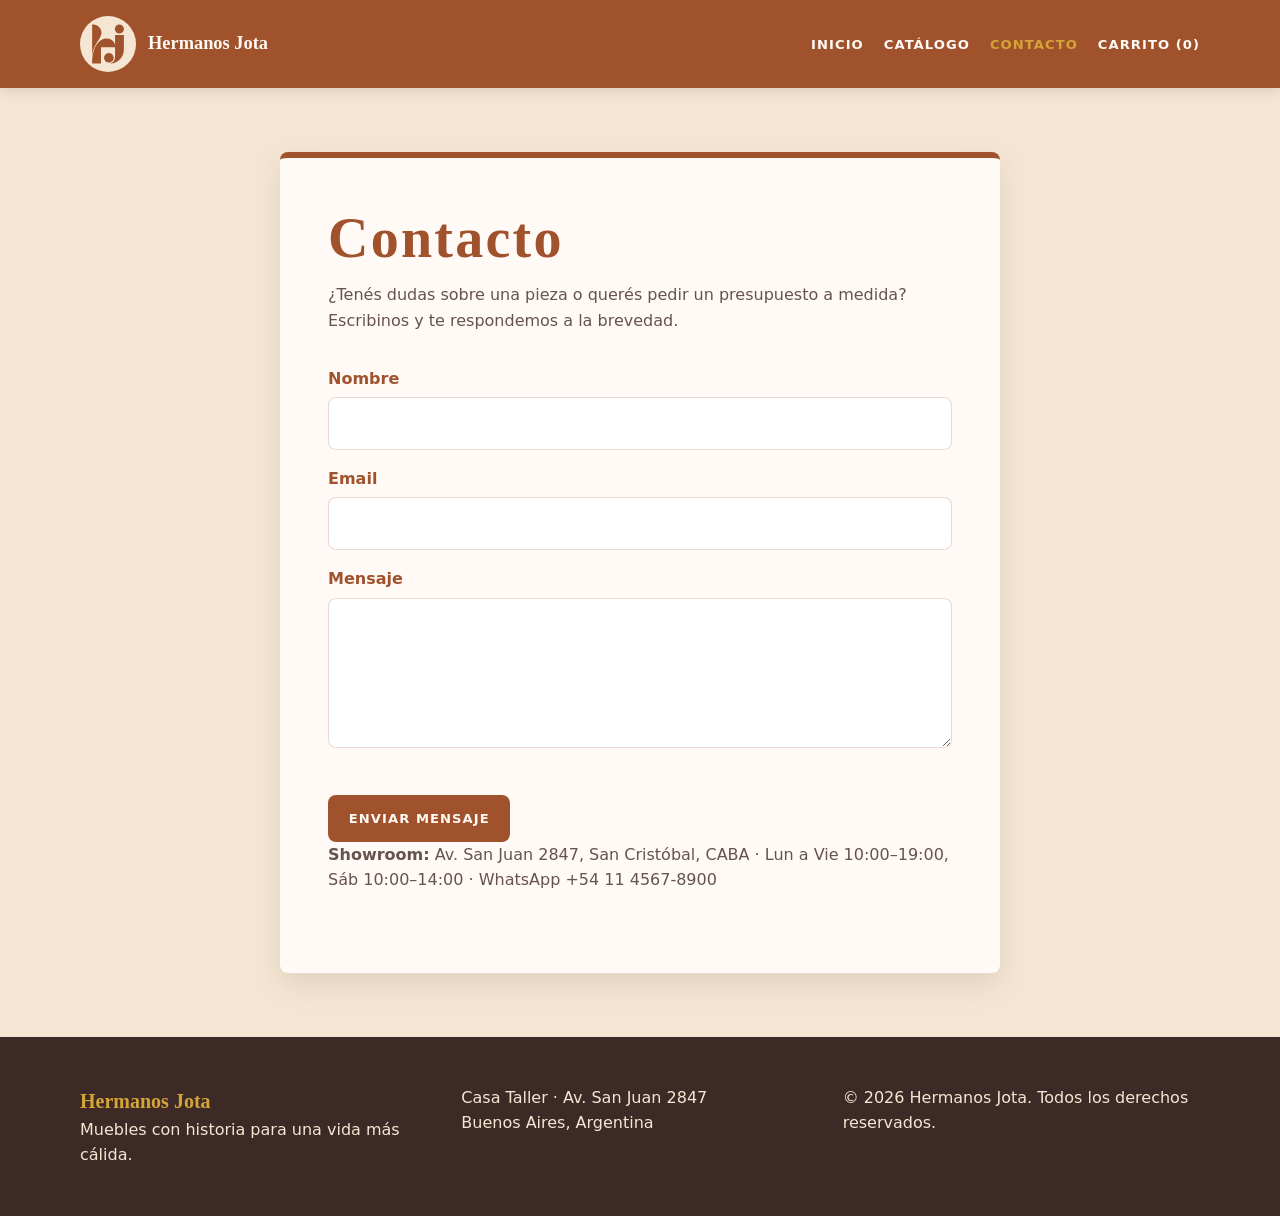
==== contacto.html @ 6245c806 "Pagina de contacto con validacion y logica de carrito" ====
<!DOCTYPE html>
<html lang="es">
<head>
    <meta charset="UTF-8">
    <meta name="viewport" content="width=device-width, initial-scale=1.0">
    <title>Contacto - Mueblería Hermanos Jota</title>
    <meta name="description" content="Contactate con Hermanos Jota para consultas, presupuestos a medida y visitas al showroom.">
    <link rel="stylesheet" href="estilos.css">
</head>
<body>
    <header>
        <div class="contenedor-encabezado">
            <a class="marca" href="./index.html" aria-label="Hermanos Jota, inicio">
                <img src="Kit-de-imágenes-HJota/logo.svg" alt="Logo de Hermanos Jota" width="72" height="72">
                <span>Hermanos Jota</span>
            </a>
            <nav aria-label="Navegación principal">
                <ul>
                    <li><a href="./index.html">Inicio</a></li>
                    <li><a href="./productos.html">Catálogo</a></li>
                    <li><a href="./contacto.html" aria-current="page">Contacto</a></li>
                    <li><a href="./producto.html" aria-label="Ver carrito">Carrito (<span id="contador-carrito">0</span>)</a></li>
                </ul>
            </nav>
        </div>
    </header>

    <main>
        <form id="formulario-contacto" class="formulario-contacto" novalidate>
            <h1>Contacto</h1>
            <p>¿Tenés dudas sobre una pieza o querés pedir un presupuesto a medida? Escribinos y te respondemos a la brevedad.</p>

            <label for="nombre">Nombre</label>
            <input type="text" id="nombre" name="nombre" autocomplete="name" required>
            <p id="error-nombre" role="alert"></p>

            <label for="email">Email</label>
            <input type="email" id="email" name="email" autocomplete="email" required>
            <p id="error-email" role="alert"></p>

            <label for="mensaje">Mensaje</label>
            <textarea id="mensaje" name="mensaje" required></textarea>
            <p id="error-mensaje" role="alert"></p>

            <button type="submit" id="boton-enviar">Enviar mensaje</button>

            <p id="mensaje-exito" role="status" aria-live="polite" hidden></p>

            <p>
                <strong>Showroom:</strong> Av. San Juan 2847, San Cristóbal, CABA ·
                Lun a Vie 10:00–19:00, Sáb 10:00–14:00 · WhatsApp +54 11 4567-8900
            </p>
        </form>
    </main>

    <footer>
        <div class="contenedor pie-contenido">
            <div>
                <p class="pie-marca">Hermanos Jota</p>
                <p>Muebles con historia para una vida más cálida.</p>
            </div>
            <div>
                <p>Casa Taller · Av. San Juan 2847</p>
                <p>Buenos Aires, Argentina</p>
            </div>
            <p>&copy; 2026 Hermanos Jota. Todos los derechos reservados.</p>
        </div>
    </footer>

    <script src="carrito.js" defer></script>
    <script src="contacto.js" defer></script>
</body>
</html>
---- estilos.css ----
:root {
    --siena: #A0522D;
    --salvia: #87A96B;
    --alabastro: #F5E6D3;
    --oro: #D4A437;
    --rosa: #C47A6D;
    --tinta: #3d2925;
    --tinta-suave: #66534d;
    --blanco: #fffaf5;
    --borde: rgba(160, 82, 45, 0.22);
    --sombra: 0 12px 28px rgba(61, 41, 37, 0.10);
    --radio: 8px;
}

/* ===== ESTILOS COMPARTIDOS POR TODAS LAS PÁGINAS ===== */

*,
*::before,
*::after {
    box-sizing: border-box;
}

html {
    scroll-behavior: smooth;
}

body {
    margin: 0;
    padding-top: 88px;
    background: var(--alabastro);
    color: var(--tinta);
    font-family: Inter, ui-sans-serif, system-ui, -apple-system, BlinkMacSystemFont, "Segoe UI", sans-serif;
    font-size: 1rem;
    line-height: 1.6;
}

img {
    display: block;
    max-width: 100%;
}

a {
    color: inherit;
}

a:focus-visible,
button:focus-visible,
input:focus-visible,
textarea:focus-visible {
    outline: 3px solid var(--oro);
    outline-offset: 3px;
}

.contenedor {
    width: min(1120px, calc(100% - 2rem));
    margin-inline: auto;
}

header {
    position: fixed;
    z-index: 10;
    inset: 0 0 auto;
    background: var(--siena);
    color: var(--blanco);
    box-shadow: 0 2px 12px rgba(61, 41, 37, 0.16);
}

.contenedor-encabezado {
    display: flex;
    align-items: center;
    justify-content: space-between;
    gap: 2rem;
    width: min(1120px, calc(100% - 2rem));
    min-height: 88px;
    margin-inline: auto;
    padding: 0.75rem 0;
}

.marca {
    display: inline-flex;
    align-items: center;
    flex-shrink: 0;
    gap: 0.75rem;
    color: var(--blanco);
    font-family: Georgia, "Times New Roman", serif;
    font-size: 1.15rem;
    font-weight: 700;
    text-decoration: none;
}

.marca img {
    width: 56px;
    height: 56px;
    background: var(--alabastro);
    border-radius: 50%;
}

nav ul {
    display: flex;
    flex-wrap: wrap;
    justify-content: flex-end;
    gap: 0.5rem 1.25rem;
    margin: 0;
    padding: 0;
    list-style: none;
}

nav a {
    color: var(--blanco);
    font-size: 0.82rem;
    font-weight: 700;
    letter-spacing: 0.08em;
    text-decoration: none;
    text-transform: uppercase;
}

nav a:hover,
nav a[aria-current="page"] {
    color: var(--oro);
}

main {
    min-height: calc(100vh - 88px);
}

h1,
h2,
h3 {
    margin-top: 0;
    color: var(--siena);
    font-family: Georgia, "Times New Roman", serif;
    line-height: 1.15;
}

h1,
h2 {
    letter-spacing: 0.04em;
}

p {
    margin: 0 0 1rem;
}

button,
input,
textarea {
    font: inherit;
}

button,
.boton,
.producto-enlace,
.enlace-catalogo {
    transition: background-color 160ms ease, color 160ms ease, border-color 160ms ease, transform 160ms ease;
}

button:hover,
.boton:hover,
.producto-enlace:hover,
.enlace-catalogo:hover {
    transform: translateY(-2px);
}

.eyebrow,
.producto-categoria {
    color: var(--salvia);
    font-size: 0.78rem;
    font-weight: 700;
    letter-spacing: 0.12em;
    text-transform: uppercase;
}

footer {
    padding: 3rem 0;
    background: var(--tinta);
    color: var(--alabastro);
}

.pie-contenido {
    display: grid;
    grid-template-columns: repeat(3, 1fr);
    gap: 1.5rem;
    align-items: start;
}

.pie-contenido p {
    margin: 0;
}

.pie-marca {
    color: var(--oro);
    font-family: Georgia, "Times New Roman", serif;
    font-size: 1.25rem;
    font-weight: 700;
}

/* ===== PARTICULAR DE index.html ===== */

.hero {
    display: grid;
    min-height: min(680px, calc(100vh - 88px));
    align-items: center;
    background:
        linear-gradient(90deg, rgba(245, 230, 211, 0.98) 0%, rgba(245, 230, 211, 0.80) 54%, rgba(245, 230, 211, 0.18) 100%),
        url("Kit-de-imágenes-HJota/Sofá Patagonia.png") center / cover;
}

.hero-contenido {
    padding-block: 5rem;
}

.hero h1 {
    max-width: 720px;
    margin-bottom: 1.25rem;
    color: var(--tinta);
    font-size: clamp(2.5rem, 6vw, 5rem);
}

.hero-descripcion {
    max-width: 600px;
    color: var(--tinta-suave);
    font-size: 1.15rem;
}

.hero-acciones {
    display: flex;
    flex-wrap: wrap;
    gap: 1rem;
    margin-top: 2rem;
}

.boton,
.producto-enlace,
.enlace-catalogo {
    display: inline-block;
    border: 2px solid transparent;
    border-radius: var(--radio);
    padding: 0.75rem 1.25rem;
    font-size: 0.82rem;
    font-weight: 700;
    letter-spacing: 0.08em;
    text-decoration: none;
    text-transform: uppercase;
}

.boton-principal {
    background: var(--siena);
    color: var(--blanco);
}

.boton-principal:hover {
    background: var(--tinta);
}

.boton-secundario {
    border-color: var(--siena);
    color: var(--siena);
}

.boton-secundario:hover {
    background: var(--siena);
    color: var(--blanco);
}

.destacados,
.catalogo {
    padding: 5rem 0;
}

.destacados h2,
.catalogo h1 {
    margin-bottom: 0.75rem;
    font-size: clamp(2rem, 4vw, 3.5rem);
}

.seccion-introduccion {
    max-width: 680px;
    color: var(--tinta-suave);
    font-size: 1.05rem;
}

.productos-destacados,
.productos-lista {
    display: grid;
    grid-template-columns: repeat(4, minmax(0, 1fr));
    gap: 1.25rem;
    margin-top: 2.5rem;
}

.enlace-catalogo {
    margin-top: 2rem;
    background: var(--salvia);
    color: var(--tinta);
}

/* ===== PARTICULAR DE productos.html ===== */

.buscador {
    max-width: 680px;
    margin: 2rem 0 0;
    padding: 1.25rem;
    border-left: 4px solid var(--salvia);
    background: rgba(255, 250, 245, 0.72);
}

.buscador label {
    display: block;
    margin-bottom: 0.5rem;
    color: var(--siena);
    font-weight: 700;
}

.buscador input {
    width: 100%;
    border: 1px solid var(--borde);
    border-radius: var(--radio);
    padding: 0.8rem 1rem;
    background: var(--blanco);
    color: var(--tinta);
}

#resultado-busqueda {
    min-height: 1.6em;
    margin: 0.5rem 0 0;
    color: var(--tinta-suave);
    font-size: 0.85rem;
}

.productos-lista {
    grid-template-columns: repeat(3, minmax(0, 1fr));
}

.producto-card {
    display: flex;
    flex-direction: column;
    overflow: hidden;
    border: 1px solid var(--borde);
    border-radius: var(--radio);
    background: var(--blanco);
    box-shadow: var(--sombra);
}

.producto-imagen {
    display: block;
    aspect-ratio: 4 / 3;
    overflow: hidden;
    background: var(--alabastro);
}

.producto-imagen img {
    width: 100%;
    height: 100%;
    object-fit: cover;
    transition: transform 220ms ease;
}

.producto-card:hover .producto-imagen img {
    transform: scale(1.03);
}

.producto-contenido {
    display: flex;
    flex: 1;
    flex-direction: column;
    align-items: flex-start;
    padding: 1.25rem;
}

.producto-contenido .producto-categoria {
    margin-bottom: 0.5rem;
}

.producto-contenido h3 {
    margin-bottom: 0.6rem;
    font-size: 1.35rem;
}

.producto-contenido h3 a {
    text-decoration: none;
}

.producto-contenido h3 a:hover {
    color: var(--rosa);
}

.producto-contenido > p:not(.producto-categoria) {
    color: var(--tinta-suave);
}

.producto-enlace {
    margin-top: auto;
    padding: 0;
    border: 0;
    color: var(--siena);
}

.producto-enlace:hover {
    color: var(--rosa);
}

.producto-contenido .producto-precio {
    margin-top: auto;
    margin-bottom: 0.85rem;
    color: var(--siena);
    font-size: 1.05rem;
    font-weight: 700;
}

.producto-contenido .producto-enlace {
    margin-top: 0;
}

.estado-carga {
    margin: 2.5rem 0 0;
    color: var(--tinta-suave);
    font-size: 0.82rem;
    font-weight: 700;
    letter-spacing: 0.08em;
    text-transform: uppercase;
}

.sin-resultados {
    grid-column: 1 / -1;
    margin: 0;
    padding: 2rem 1.25rem;
    border: 1px solid var(--borde);
    border-radius: var(--radio);
    background: rgba(255, 250, 245, 0.72);
    color: var(--tinta-suave);
}

.productos-lista {
    grid-template-columns: 1fr;
}

.productos-lista .producto-contenido > p:not(.producto-categoria):not(.producto-precio) {
    display: -webkit-box;
    overflow: hidden;
    -webkit-box-orient: vertical;
    -webkit-line-clamp: 4;
}

@media (min-width: 621px) {
    .productos-lista {
        grid-template-columns: repeat(2, minmax(0, 1fr));
    }
}

@media (min-width: 851px) {
    .productos-lista {
        grid-template-columns: repeat(3, minmax(0, 1fr));
    }
}

/* ===== PARTICULAR DE producto.html ===== */

main > article {
    width: min(960px, calc(100% - 2rem));
    margin: 0 auto 3rem;
    padding: 3rem;
    border-bottom: 1px solid var(--borde);
    background: rgba(255, 250, 245, 0.72);
}

main > article:first-child {
    padding-top: 4rem;
}

main > article h2 {
    margin-bottom: 1.5rem;
    font-size: clamp(2rem, 4vw, 3rem);
}

main > article > img {
    width: 100%;
    max-height: 520px;
    margin-bottom: 1.5rem;
    object-fit: contain;
    background: var(--alabastro);
}

.descripcion {
    max-width: 760px;
    color: var(--tinta-suave);
    font-size: 1.08rem;
}

main > article table {
    width: 100%;
    margin: 1.5rem 0;
    border-collapse: collapse;
    background: var(--blanco);
}

main > article th,
main > article td {
    padding: 0.85rem 1rem;
    border-bottom: 1px solid var(--borde);
    text-align: left;
    vertical-align: top;
}

main > article th {
    width: 32%;
    color: var(--siena);
    font-weight: 700;
}

main > article button,
.formulario-contacto button {
    border: 0;
    border-radius: var(--radio);
    padding: 0.8rem 1.3rem;
    background: var(--siena);
    color: var(--blanco);
    cursor: pointer;
    font-size: 0.82rem;
    font-weight: 700;
    letter-spacing: 0.08em;
    text-transform: uppercase;
}

main > article button:hover,
.formulario-contacto button:hover {
    background: var(--tinta);
}

/* ===== PARTICULAR DE contacto.html ===== */

.formulario-contacto {
    width: min(720px, calc(100% - 2rem));
    margin: 4rem auto;
    padding: clamp(1.5rem, 5vw, 3rem);
    border-top: 6px solid var(--siena);
    border-radius: var(--radio);
    background: var(--blanco);
    box-shadow: var(--sombra);
}

.formulario-contacto h1 {
    margin-bottom: 0.75rem;
    font-size: clamp(2.2rem, 5vw, 3.5rem);
}

.formulario-contacto > p {
    margin-bottom: 2rem;
    color: var(--tinta-suave);
}

.formulario-contacto label {
    display: block;
    margin: 1rem 0 0.35rem;
    color: var(--siena);
    font-weight: 700;
}

.formulario-contacto input,
.formulario-contacto textarea {
    width: 100%;
    border: 1px solid var(--borde);
    border-radius: var(--radio);
    padding: 0.8rem 1rem;
    background: #fff;
    color: var(--tinta);
}

.formulario-contacto textarea {
    min-height: 150px;
    resize: vertical;
}

.formulario-contacto button {
    margin-top: 1.5rem;
}

/* ===== AJUSTES RESPONSIVE COMPARTIDOS ===== */

@media (max-width: 850px) {
    .productos-destacados,
    .productos-lista {
        grid-template-columns: repeat(2, minmax(0, 1fr));
    }

    .pie-contenido {
        grid-template-columns: 1fr 1fr;
    }

    .pie-contenido > :last-child {
        grid-column: 1 / -1;
    }
}

@media (max-width: 620px) {
    body {
        padding-top: 132px;
    }

    header {
        position: relative;
        margin-top: -132px;
    }

    .contenedor-encabezado {
        min-height: 132px;
        align-items: flex-start;
        flex-direction: column;
        gap: 0.5rem;
        padding-block: 0.65rem;
    }

    nav ul {
        justify-content: flex-start;
        gap: 0.45rem 0.9rem;
    }

    .hero {
        min-height: auto;
        background:
            linear-gradient(rgba(245, 230, 211, 0.88), rgba(245, 230, 211, 0.88)),
            url("Kit-de-imágenes-HJota/Sofá Patagonia.png") center / cover;
    }

    .hero-contenido,
    .destacados,
    .catalogo {
        padding-block: 3rem;
    }

    .hero h1 {
        font-size: clamp(2.35rem, 12vw, 3.5rem);
    }

    .productos-destacados,
    .productos-lista,
    .pie-contenido {
        grid-template-columns: 1fr;
    }

    .pie-contenido > :last-child {
        grid-column: auto;
    }

    main > article {
        width: 100%;
        margin-bottom: 1rem;
        padding: 2rem 1rem;
    }

    main > article table {
        display: block;
        overflow-x: auto;
        white-space: normal;
    }

    main > article th,
    main > article td {
        min-width: 150px;
    }

    .formulario-contacto {
        width: calc(100% - 2rem);
        margin-block: 2rem;
    }
}

@media (prefers-reduced-motion: reduce) {
    html {
        scroll-behavior: auto;
    }

    *,
    *::before,
    *::after {
        transition-duration: 0.01ms !important;
    }
}
/* ---- Contacto (validacion) ---- */
.formulario-contacto p[role="alert"] {
    margin: 0.25rem 0 1rem;
    color: #b3261e;
    font-size: 0.85rem;
    font-weight: 700;
}

#mensaje-exito {
    margin: 1.5rem 0 0;
    padding: 1rem 1.25rem;
    border-left: 4px solid var(--salvia);
    background: rgba(135, 169, 107, 0.12);
    color: var(--tinta);
    font-weight: 700;
}

#boton-enviar[disabled] {
    opacity: 0.6;
    cursor: not-allowed;
}
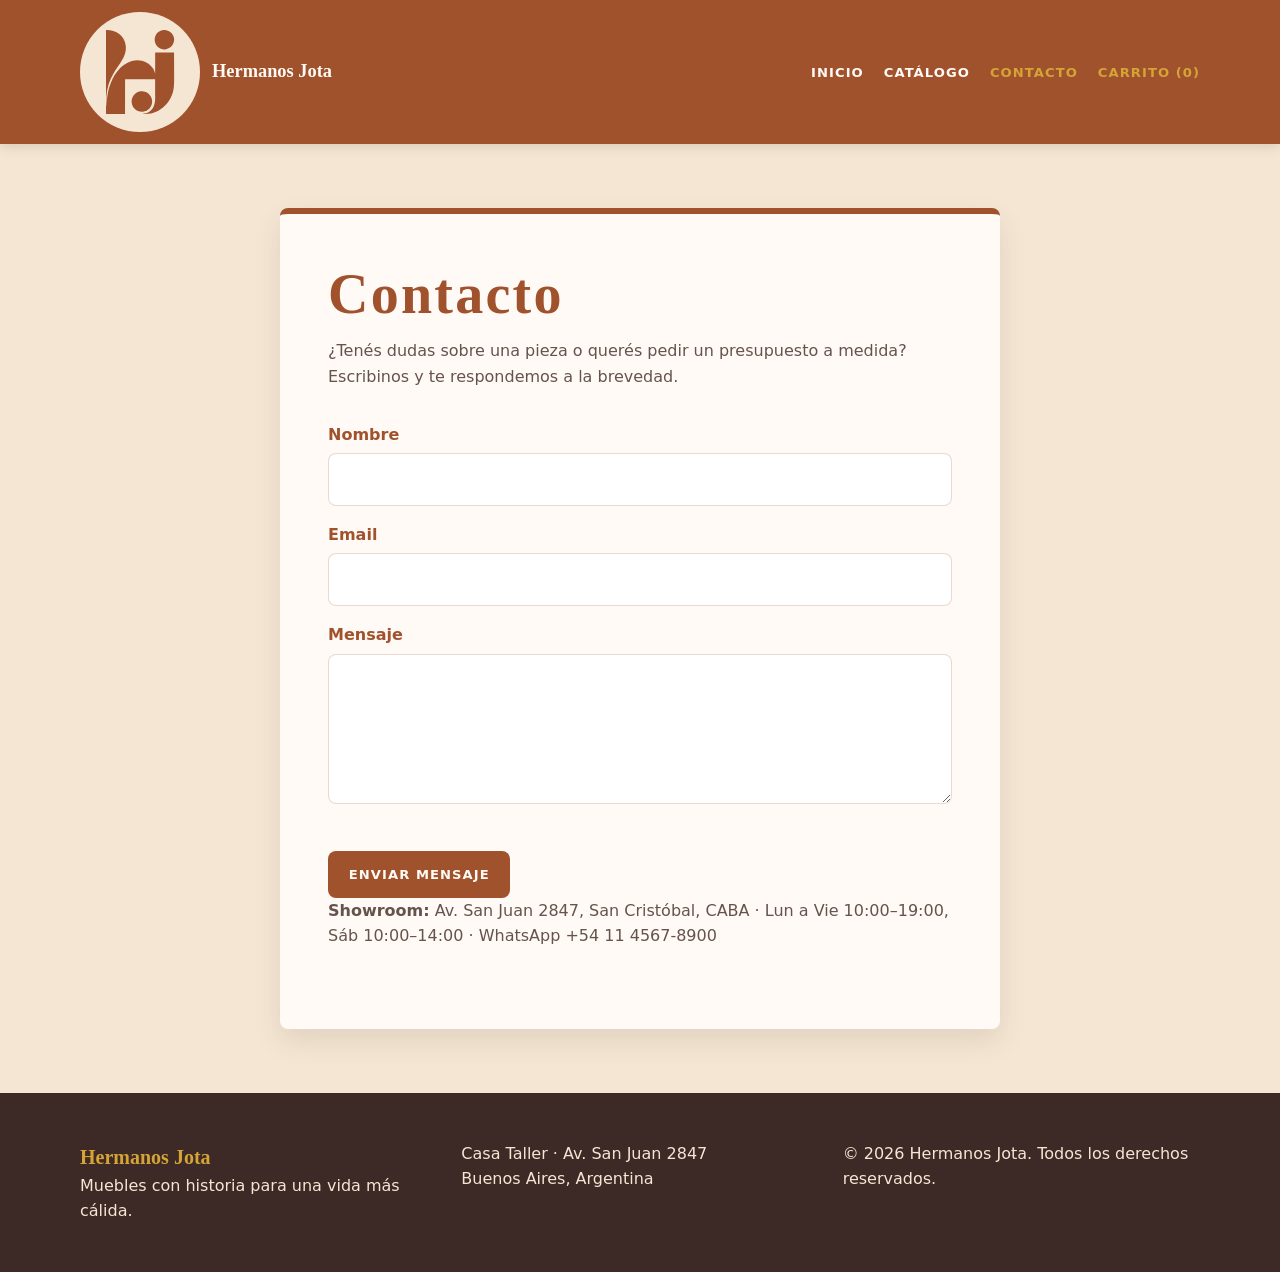
==== commit 053da63f: "Actualización del carrito de compras - unificada la lógica del carrito. - se implementa un menú late" ====
--- a/contacto.html
+++ b/contacto.html
@@ -19,7 +19,7 @@
                     <li><a href="./index.html">Inicio</a></li>
                     <li><a href="./productos.html">Catálogo</a></li>
                     <li><a href="./contacto.html" aria-current="page">Contacto</a></li>
-                    <li><a href="./producto.html" aria-label="Ver carrito">Carrito (<span id="contador-carrito">0</span>)</a></li>
+                    <li><button class="carrito-indicador" id="abrir-carrito" type="button" aria-controls="panel-carrito">Carrito (<span id="contador-carrito">0</span>)</button></li>
                 </ul>
             </nav>
         </div>
@@ -67,6 +67,19 @@
         </div>
     </footer>
 
+    <div class="fondo-carrito" id="fondo-carrito"></div>
+    <aside class="panel-carrito" id="panel-carrito" aria-labelledby="titulo-carrito" aria-hidden="true">
+        <div class="panel-carrito-encabezado">
+            <div>
+                <p class="eyebrow">Tu selección</p>
+                <h2 id="titulo-carrito">Carrito</h2>
+            </div>
+            <button class="cerrar-carrito" id="cerrar-carrito" type="button" aria-label="Cerrar carrito">&times;</button>
+        </div>
+        <p class="carrito-vacio" id="carrito-vacio">Su carrito está vacío.</p>
+        <div class="lista-carrito" id="lista-carrito"></div>
+    </aside>
+    <script src="productos-data.js"></script>
     <script src="carrito.js" defer></script>
     <script src="contacto.js" defer></script>
 </body>
--- a/estilos.css
+++ b/estilos.css
@@ -26,7 +26,7 @@
 
 body {
     margin: 0;
-    padding-top: 88px;
+    padding-top: 144px;
     background: var(--alabastro);
     color: var(--tinta);
     font-family: Inter, ui-sans-serif, system-ui, -apple-system, BlinkMacSystemFont, "Segoe UI", sans-serif;
@@ -71,7 +71,7 @@
     justify-content: space-between;
     gap: 2rem;
     width: min(1120px, calc(100% - 2rem));
-    min-height: 88px;
+    min-height: 144px;
     margin-inline: auto;
     padding: 0.75rem 0;
 }
@@ -89,8 +89,8 @@
 }
 
 .marca img {
-    width: 56px;
-    height: 56px;
+    width: 120px;
+    height: 120px;
     background: var(--alabastro);
     border-radius: 50%;
 }
@@ -120,7 +120,7 @@
 }
 
 main {
-    min-height: calc(100vh - 88px);
+    min-height: calc(100vh - 144px);
 }
 
 h1,
@@ -198,7 +198,7 @@
 
 .hero {
     display: grid;
-    min-height: min(680px, calc(100vh - 88px));
+    min-height: min(680px, calc(100vh - 144px));
     align-items: center;
     background:
         linear-gradient(90deg, rgba(245, 230, 211, 0.98) 0%, rgba(245, 230, 211, 0.80) 54%, rgba(245, 230, 211, 0.18) 100%),
@@ -436,6 +436,7 @@
 .productos-lista .producto-contenido > p:not(.producto-categoria):not(.producto-precio) {
     display: -webkit-box;
     overflow: hidden;
+    line-clamp: 4;
     -webkit-box-orient: vertical;
     -webkit-line-clamp: 4;
 }
@@ -525,6 +526,235 @@
     background: var(--tinta);
 }
 
+.carrito-indicador {
+    border: 0;
+    padding: 0;
+    background: transparent;
+    color: var(--oro);
+    cursor: pointer;
+    font-size: 0.82rem;
+    font-weight: 700;
+    letter-spacing: 0.08em;
+    text-transform: uppercase;
+}
+
+.carrito-indicador:hover {
+    color: var(--blanco);
+}
+
+.fondo-carrito {
+    position: fixed;
+    z-index: 20;
+    inset: 0;
+    display: none;
+    background: rgba(61, 41, 37, 0.42);
+}
+
+.panel-carrito {
+    position: fixed;
+    z-index: 21;
+    inset: 0 0 0 auto;
+    display: none;
+    flex-direction: column;
+    width: min(440px, 100%);
+    padding: 2rem;
+    background: var(--blanco);
+    box-shadow: -12px 0 28px rgba(61, 41, 37, 0.16);
+}
+
+.carrito-abierto {
+    overflow: hidden;
+}
+
+.carrito-abierto .fondo-carrito {
+    display: block;
+}
+
+.carrito-abierto .panel-carrito {
+    display: flex;
+}
+
+.panel-carrito-encabezado {
+    display: flex;
+    align-items: flex-start;
+    justify-content: space-between;
+    gap: 1rem;
+    padding-bottom: 1.25rem;
+    border-bottom: 1px solid var(--borde);
+}
+
+.panel-carrito-encabezado h2 {
+    margin: 0;
+    font-size: 2rem;
+}
+
+.cerrar-carrito {
+    border: 0;
+    background: transparent;
+    color: var(--siena);
+    cursor: pointer;
+    font-size: 2rem;
+    line-height: 1;
+}
+
+.cerrar-carrito:hover {
+    color: var(--rosa);
+}
+
+.carrito-vacio {
+    margin: 2rem 0 0;
+    color: var(--tinta-suave);
+}
+
+.lista-carrito {
+    display: grid;
+    gap: 1rem;
+    overflow-y: auto;
+    margin-top: 1.5rem;
+    padding-right: 0.25rem;
+}
+
+.carrito-linea {
+    display: grid;
+    grid-template-columns: 80px minmax(0, 1fr);
+    gap: 1rem;
+    padding-bottom: 1rem;
+    border-bottom: 1px solid var(--borde);
+}
+
+.carrito-linea img {
+    width: 80px;
+    height: 64px;
+    object-fit: cover;
+    background: var(--alabastro);
+}
+
+.carrito-linea-contenido h3 {
+    margin-bottom: 0.25rem;
+    font-size: 1.05rem;
+}
+
+.carrito-linea-contenido p {
+    margin-bottom: 0.6rem;
+    color: var(--tinta-suave);
+    font-size: 0.9rem;
+}
+
+.carrito-linea-acciones {
+    display: flex;
+    flex-wrap: wrap;
+    gap: 0.75rem;
+}
+
+.carrito-quitar {
+    padding: 0;
+    border: 0;
+    background: transparent;
+    color: var(--siena);
+    cursor: pointer;
+    font-size: 0.78rem;
+    font-weight: 700;
+    text-decoration: underline;
+}
+
+.carrito-quitar:hover {
+    color: var(--rosa);
+}
+
+.carrito-quitar-todo {
+    color: var(--tinta-suave);
+}
+
+.detalle-producto {
+    width: min(1120px, calc(100% - 2rem));
+    margin: 0 auto 3rem;
+    padding: 3rem 0;
+    background: transparent;
+}
+
+.volver-catalogo {
+    display: inline-block;
+    margin-bottom: 2rem;
+    color: var(--siena);
+    font-weight: 700;
+    text-decoration: none;
+}
+
+.volver-catalogo:hover {
+    color: var(--rosa);
+}
+
+.detalle-grid {
+    display: grid;
+    grid-template-columns: minmax(0, 1.1fr) minmax(320px, 0.9fr);
+    gap: clamp(2rem, 6vw, 5rem);
+    align-items: center;
+}
+
+.detalle-imagen-contenedor {
+    aspect-ratio: 4 / 3;
+    overflow: hidden;
+    background: var(--blanco);
+    box-shadow: var(--sombra);
+}
+
+.detalle-imagen-contenedor img {
+    width: 100%;
+    height: 100%;
+    object-fit: contain;
+}
+
+.detalle-informacion h1 {
+    margin-bottom: 1rem;
+    font-size: clamp(2.2rem, 5vw, 4rem);
+    line-height: 1.1;
+}
+
+.detalle-informacion .descripcion {
+    margin-bottom: 1.5rem;
+}
+
+.detalle-precio {
+    margin-bottom: 1.5rem;
+    color: var(--siena);
+    font-size: 1.35rem;
+    font-weight: 700;
+}
+
+.mensaje-carrito {
+    min-height: 1.6em;
+    margin-top: 0.75rem;
+    color: var(--salvia);
+    font-weight: 700;
+}
+
+.detalle-caracteristicas {
+    margin-top: 4rem;
+}
+
+.detalle-caracteristicas h2 {
+    margin-bottom: 1rem;
+    font-size: clamp(1.8rem, 4vw, 2.6rem);
+}
+
+.producto-no-encontrado {
+    width: min(720px, calc(100% - 2rem));
+    margin: 4rem auto 6rem;
+    padding: clamp(2rem, 6vw, 4rem);
+    border-top: 6px solid var(--siena);
+    background: var(--blanco);
+    box-shadow: var(--sombra);
+}
+
+.producto-no-encontrado h1 {
+    margin-bottom: 0.75rem;
+    font-size: clamp(2rem, 5vw, 3.5rem);
+}
+
+.producto-no-encontrado .boton {
+    margin-top: 1.25rem;
+}
+
 /* ===== PARTICULAR DE contacto.html ===== */
 
 .formulario-contacto {
@@ -592,16 +822,16 @@
 
 @media (max-width: 620px) {
     body {
-        padding-top: 132px;
+        padding-top: 174px;
     }
 
     header {
         position: relative;
-        margin-top: -132px;
+        margin-top: -174px;
     }
 
     .contenedor-encabezado {
-        min-height: 132px;
+        min-height: 174px;
         align-items: flex-start;
         flex-direction: column;
         gap: 0.5rem;
@@ -644,6 +874,20 @@
         width: 100%;
         margin-bottom: 1rem;
         padding: 2rem 1rem;
+    }
+
+    .detalle-producto {
+        width: 100%;
+        padding: 2rem 1rem;
+    }
+
+    .detalle-grid {
+        grid-template-columns: 1fr;
+        gap: 2rem;
+    }
+
+    .detalle-caracteristicas {
+        margin-top: 3rem;
     }
 
     main > article table {
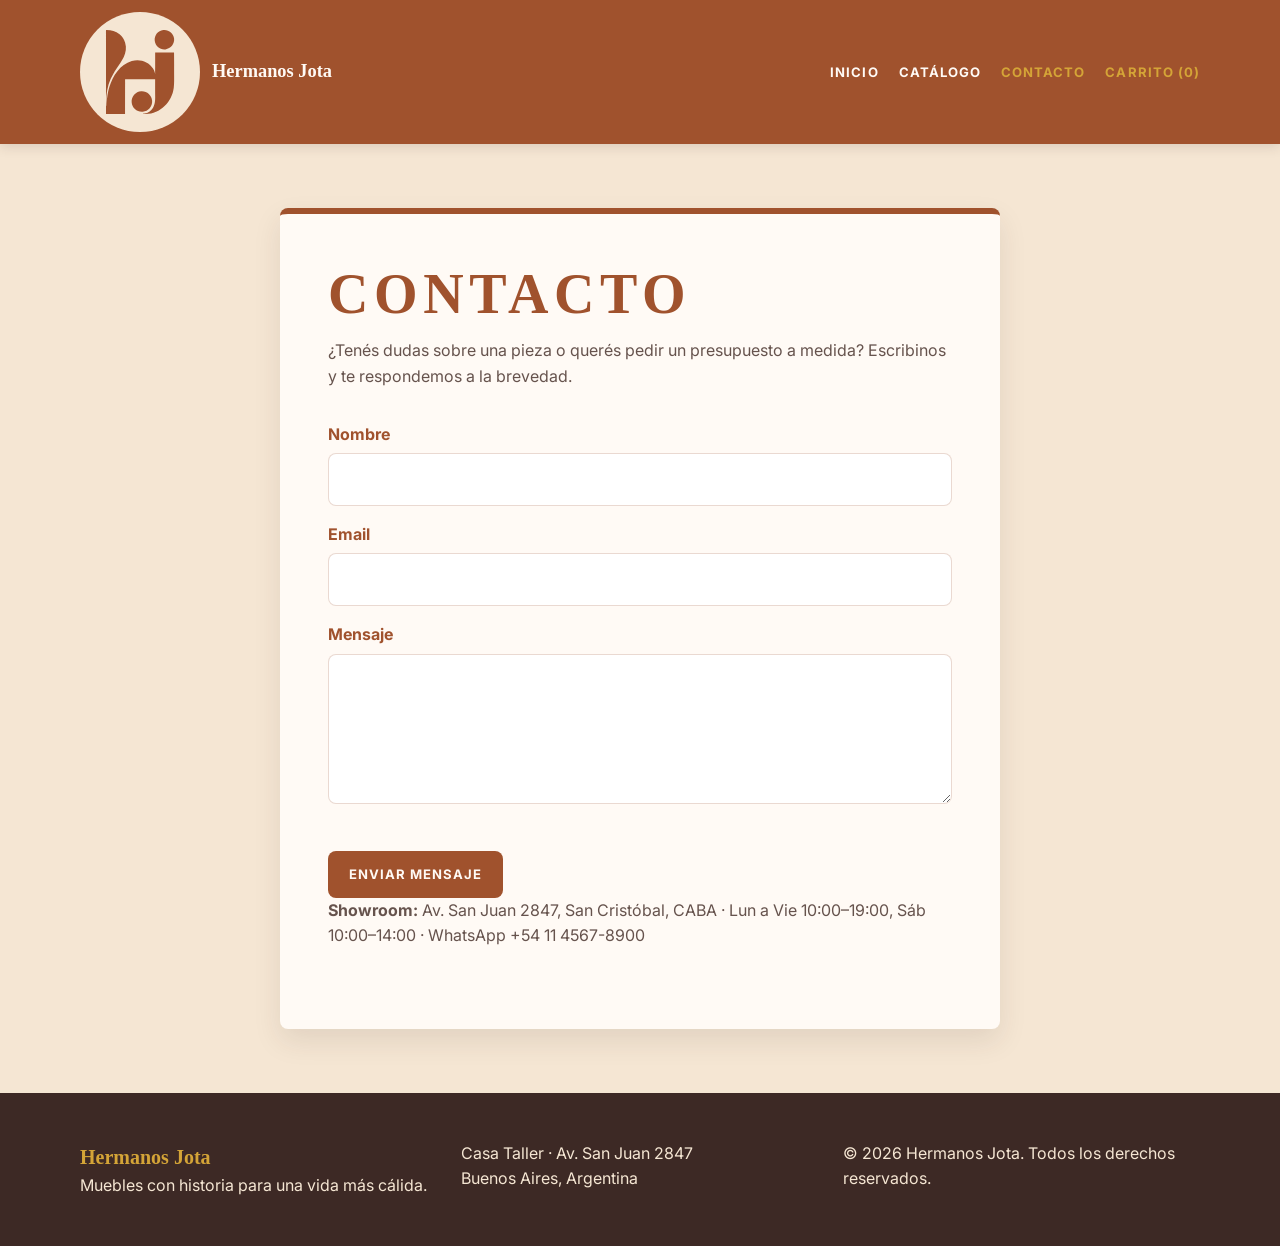
==== commit 1aaedcd7: "Reestructuración del css con enfoque mobile first Ajuste de tipografia y correccion del tamaño y vis" ====
--- a/contacto.html
+++ b/contacto.html
@@ -11,7 +11,9 @@
     <header>
         <div class="contenedor-encabezado">
             <a class="marca" href="./index.html" aria-label="Hermanos Jota, inicio">
-                <img src="Kit-de-imágenes-HJota/logo.svg" alt="Logo de Hermanos Jota" width="72" height="72">
+                <span class="marca-logo">
+                    <img src="Kit-de-imágenes-HJota/logo.svg" alt="Logo de Hermanos Jota" width="120" height="120">
+                </span>
                 <span>Hermanos Jota</span>
             </a>
             <nav aria-label="Navegación principal">
--- a/estilos.css
+++ b/estilos.css
@@ -1,3 +1,5 @@
+@import url("https://fonts.googleapis.com/css2?family=Inter:wght@300;400;500;700&display=swap");
+
 :root {
     --siena: #A0522D;
     --salvia: #87A96B;
@@ -26,7 +28,6 @@
 
 body {
     margin: 0;
-    padding-top: 144px;
     background: var(--alabastro);
     color: var(--tinta);
     font-family: Inter, ui-sans-serif, system-ui, -apple-system, BlinkMacSystemFont, "Segoe UI", sans-serif;
@@ -57,9 +58,6 @@
 }
 
 header {
-    position: fixed;
-    z-index: 10;
-    inset: 0 0 auto;
     background: var(--siena);
     color: var(--blanco);
     box-shadow: 0 2px 12px rgba(61, 41, 37, 0.16);
@@ -68,12 +66,11 @@
 .contenedor-encabezado {
     display: flex;
     align-items: center;
-    justify-content: space-between;
-    gap: 2rem;
+    flex-direction: column;
+    gap: 0.75rem;
     width: min(1120px, calc(100% - 2rem));
-    min-height: 144px;
     margin-inline: auto;
-    padding: 0.75rem 0;
+    padding: 0.75rem 0 1rem;
 }
 
 .marca {
@@ -88,18 +85,26 @@
     text-decoration: none;
 }
 
-.marca img {
+.marca-logo {
+    display: grid;
     width: 120px;
     height: 120px;
+    place-items: center;
+    border-radius: 50%;
     background: var(--alabastro);
-    border-radius: 50%;
+}
+
+.marca-logo img {
+    display: block;
+    width: 100%;
+    height: 100%;
 }
 
 nav ul {
     display: flex;
     flex-wrap: wrap;
-    justify-content: flex-end;
-    gap: 0.5rem 1.25rem;
+    justify-content: center;
+    gap: 0.5rem 0.9rem;
     margin: 0;
     padding: 0;
     list-style: none;
@@ -134,7 +139,8 @@
 
 h1,
 h2 {
-    letter-spacing: 0.04em;
+    letter-spacing: 0.1em;
+    text-transform: uppercase;
 }
 
 p {
@@ -178,7 +184,7 @@
 
 .pie-contenido {
     display: grid;
-    grid-template-columns: repeat(3, 1fr);
+    grid-template-columns: 1fr;
     gap: 1.5rem;
     align-items: start;
 }
@@ -198,7 +204,7 @@
 
 .hero {
     display: grid;
-    min-height: min(680px, calc(100vh - 144px));
+    min-height: 520px;
     align-items: center;
     background:
         linear-gradient(90deg, rgba(245, 230, 211, 0.98) 0%, rgba(245, 230, 211, 0.80) 54%, rgba(245, 230, 211, 0.18) 100%),
@@ -206,14 +212,14 @@
 }
 
 .hero-contenido {
-    padding-block: 5rem;
+    padding-block: 3rem;
 }
 
 .hero h1 {
     max-width: 720px;
     margin-bottom: 1.25rem;
     color: var(--tinta);
-    font-size: clamp(2.5rem, 6vw, 5rem);
+    font-size: clamp(2.25rem, 10vw, 3.5rem);
 }
 
 .hero-descripcion {
@@ -264,7 +270,7 @@
 
 .destacados,
 .catalogo {
-    padding: 5rem 0;
+    padding: 3rem 0;
 }
 
 .destacados h2,
@@ -282,7 +288,7 @@
 .productos-destacados,
 .productos-lista {
     display: grid;
-    grid-template-columns: repeat(4, minmax(0, 1fr));
+    grid-template-columns: 1fr;
     gap: 1.25rem;
     margin-top: 2.5rem;
 }
@@ -350,7 +356,7 @@
 .producto-imagen img {
     width: 100%;
     height: 100%;
-    object-fit: cover;
+    object-fit: contain;
     transition: transform 220ms ease;
 }
 
@@ -456,9 +462,9 @@
 /* ===== PARTICULAR DE producto.html ===== */
 
 main > article {
-    width: min(960px, calc(100% - 2rem));
-    margin: 0 auto 3rem;
-    padding: 3rem;
+    width: 100%;
+    margin: 0 auto 1rem;
+    padding: 2rem 1rem;
     border-bottom: 1px solid var(--borde);
     background: rgba(255, 250, 245, 0.72);
 }
@@ -625,7 +631,7 @@
 .carrito-linea img {
     width: 80px;
     height: 64px;
-    object-fit: cover;
+    object-fit: contain;
     background: var(--alabastro);
 }
 
@@ -666,9 +672,9 @@
 }
 
 .detalle-producto {
-    width: min(1120px, calc(100% - 2rem));
+    width: 100%;
     margin: 0 auto 3rem;
-    padding: 3rem 0;
+    padding: 2rem 1rem;
     background: transparent;
 }
 
@@ -686,8 +692,8 @@
 
 .detalle-grid {
     display: grid;
-    grid-template-columns: minmax(0, 1.1fr) minmax(320px, 0.9fr);
-    gap: clamp(2rem, 6vw, 5rem);
+    grid-template-columns: 1fr;
+    gap: 2rem;
     align-items: center;
 }
 
@@ -758,8 +764,8 @@
 /* ===== PARTICULAR DE contacto.html ===== */
 
 .formulario-contacto {
-    width: min(720px, calc(100% - 2rem));
-    margin: 4rem auto;
+    width: calc(100% - 2rem);
+    margin: 2rem auto;
     padding: clamp(1.5rem, 5vw, 3rem);
     border-top: 6px solid var(--siena);
     border-radius: var(--radio);
@@ -805,7 +811,7 @@
 
 /* ===== AJUSTES RESPONSIVE COMPARTIDOS ===== */
 
-@media (max-width: 850px) {
+@media (min-width: 621px) {
     .productos-destacados,
     .productos-lista {
         grid-template-columns: repeat(2, minmax(0, 1fr));
@@ -820,34 +826,32 @@
     }
 }
 
-@media (max-width: 620px) {
+@media (min-width: 851px) {
     body {
-        padding-top: 174px;
+        padding-top: 144px;
     }
 
     header {
-        position: relative;
-        margin-top: -174px;
+        position: fixed;
+        z-index: 10;
+        inset: 0 0 auto;
     }
 
     .contenedor-encabezado {
-        min-height: 174px;
-        align-items: flex-start;
-        flex-direction: column;
-        gap: 0.5rem;
-        padding-block: 0.65rem;
+        flex-direction: row;
+        justify-content: space-between;
+        gap: 2rem;
+        min-height: 144px;
+        padding: 0.75rem 0;
     }
 
     nav ul {
-        justify-content: flex-start;
-        gap: 0.45rem 0.9rem;
+        justify-content: flex-end;
+        gap: 0.5rem 1.25rem;
     }
 
     .hero {
-        min-height: auto;
-        background:
-            linear-gradient(rgba(245, 230, 211, 0.88), rgba(245, 230, 211, 0.88)),
-            url("Kit-de-imágenes-HJota/Sofá Patagonia.png") center / cover;
+        min-height: min(680px, calc(100vh - 144px));
     }
 
     .hero-contenido,
@@ -857,13 +861,19 @@
     }
 
     .hero h1 {
-        font-size: clamp(2.35rem, 12vw, 3.5rem);
-    }
-
-    .productos-destacados,
-    .productos-lista,
+        font-size: clamp(2.5rem, 6vw, 5rem);
+    }
+
+    .productos-destacados {
+        grid-template-columns: repeat(4, minmax(0, 1fr));
+    }
+
+    .productos-lista {
+        grid-template-columns: repeat(3, minmax(0, 1fr));
+    }
+
     .pie-contenido {
-        grid-template-columns: 1fr;
+        grid-template-columns: repeat(3, 1fr);
     }
 
     .pie-contenido > :last-child {
@@ -871,39 +881,28 @@
     }
 
     main > article {
-        width: 100%;
-        margin-bottom: 1rem;
-        padding: 2rem 1rem;
+        width: min(960px, calc(100% - 2rem));
+        margin-bottom: 3rem;
+        padding: 3rem;
     }
 
     .detalle-producto {
-        width: 100%;
-        padding: 2rem 1rem;
+        width: min(1120px, calc(100% - 2rem));
+        padding: 3rem 0;
     }
 
     .detalle-grid {
-        grid-template-columns: 1fr;
-        gap: 2rem;
-    }
-
-    .detalle-caracteristicas {
-        margin-top: 3rem;
+        grid-template-columns: minmax(0, 1.1fr) minmax(320px, 0.9fr);
+        gap: clamp(2rem, 6vw, 5rem);
     }
 
     main > article table {
-        display: block;
-        overflow-x: auto;
-        white-space: normal;
-    }
-
-    main > article th,
-    main > article td {
-        min-width: 150px;
+        display: table;
     }
 
     .formulario-contacto {
-        width: calc(100% - 2rem);
-        margin-block: 2rem;
+        width: min(720px, calc(100% - 2rem));
+        margin: 4rem auto;
     }
 }
 
